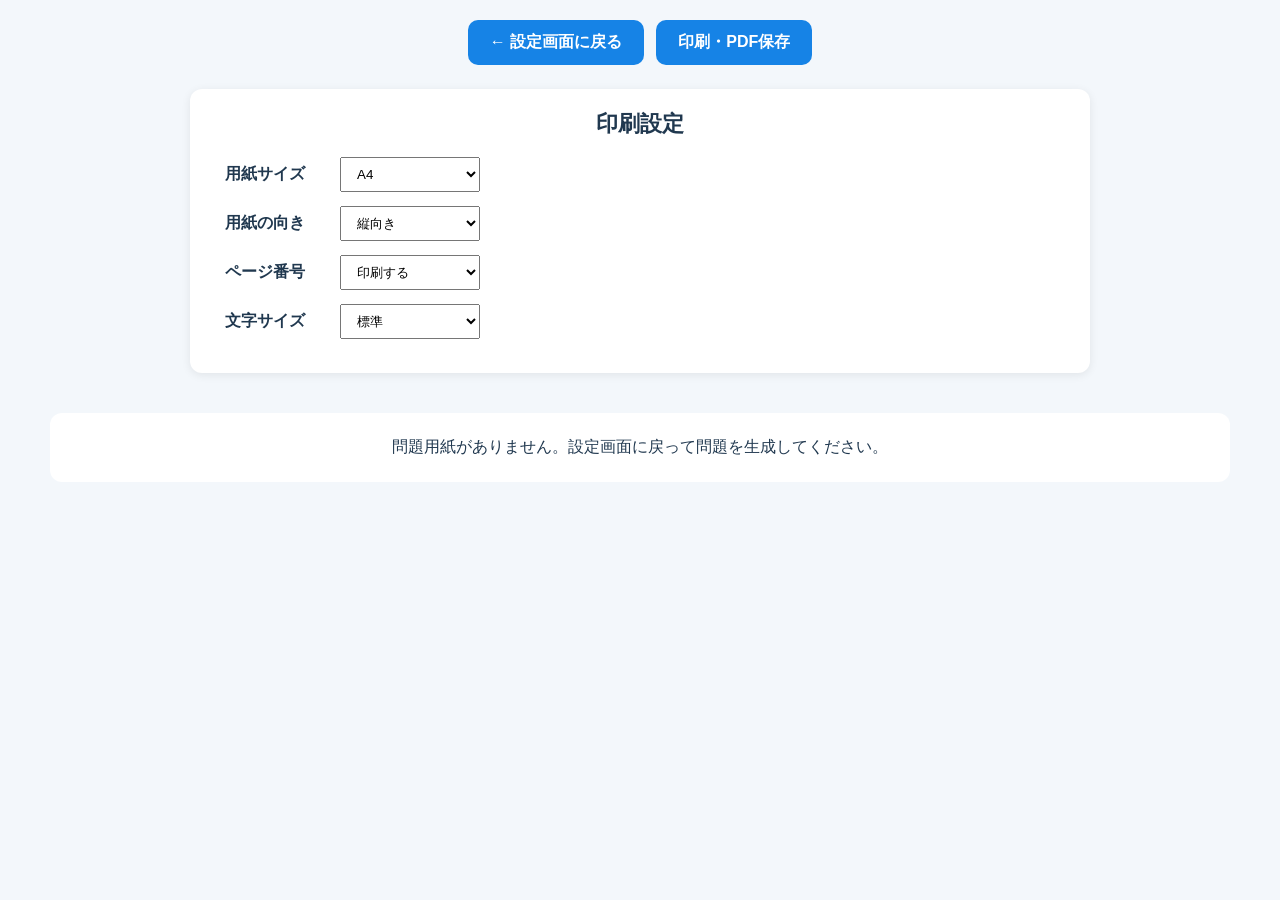
==== problem-sheet.html @ cf2eccb1 "A4・B5・A3の切り替えと、縦・横の切り替え機能追加" ====
<!DOCTYPE html>
<html lang="ja">
<head>
  <meta charset="UTF-8">
  <meta name="viewport" content="width=device-width, initial-scale=1.0">

  <title>問題用紙 | そろばんトレーニング</title>

  <link rel="preload"
        href="assets/fonts/Soloburn.woff2"
        as="font"
        type="font/woff2"
        crossorigin>

  <link rel="stylesheet" href="css/common.css">
  <link rel="stylesheet" href="css/problem/problem-create.css">

  <style>
    body {
      margin: 0;
      padding: 20px;
      background: #f3f7fb;
      color: #20384f;
    }

    .problem-sheet-toolbar {
      display: flex;
      justify-content: center;
      flex-wrap: wrap;
      gap: 12px;
      margin: 0 auto 24px;
    }

    .problem-sheet-toolbar button {
      padding: 12px 22px;
      border: 0;
      border-radius: 10px;
      background: #1683e6;
      color: #fff;
      font-size: 16px;
      font-weight: 800;
      cursor: pointer;
    }

    .problem-sheet-toolbar button:hover {
      opacity: 0.85;
    }

    #problemSheetOutput {
      width: 100%;
      max-width: 1180px;
      margin: 0 auto;
    }

    .problem-sheet-message {
      padding: 24px;
      border-radius: 12px;
      background: #fff;
      text-align: center;
    }

    @media print {
      body {
        margin: 0;
        padding: 0;
        background: #fff;
      }

      .problem-sheet-toolbar,
      .problem-sheet-message {
        display: none !important;
      }

      #problemSheetOutput {
        width: 100%;
        max-width: none;
        margin: 0;
      }
    }

    /* 印刷編集パネル */
    #printEditor {
      max-width: 900px;
      margin: 0 auto 24px;
      padding: 20px;
      background: #fff;
      border-radius: 12px;
      box-shadow: 0 2px 10px rgba(0,0,0,0.08);
    }

    #printEditor h2 {
      margin: 0 0 18px;
      font-size: 22px;
    }

    #printEditor h3 {
      margin: 20px 0 12px;
      font-size: 16px;
    }

    .print-setting-row {
      display: flex;
      align-items: center;
      gap: 20px;
      margin-bottom: 14px;
    }

    .print-setting-row label {
      width: 110px;
      font-weight: bold;
    }

    .print-setting-row select {
      padding: 8px 12px;
      min-width: 140px;
    }

    .print-margin-grid {
      display: grid;
      grid-template-columns: repeat(4, 1fr);
      gap: 12px;
    }

    .print-margin-grid label {
      display: flex;
      flex-direction: column;
      gap: 6px;
      font-size: 14px;
    }

    .print-margin-grid input {
      width: 100%;
      box-sizing: border-box;
      padding: 8px;
    }

    @media (max-width: 600px) {
      .print-margin-grid {
        grid-template-columns: repeat(2, 1fr);
      }
    }

    @media print {
      #printEditor {
        display: none !important;
      }
    }

  </style>
</head>

<body>

  <div class="problem-sheet-toolbar">

    <button type="button" id="backToSettings">
      ← 設定画面に戻る
    </button>

    <button type="button" id="printProblemSheets">
      印刷・PDF保存
    </button>

  </div>

  <!-- 印刷編集パネル -->
  <section id="printEditor">

    <h2>印刷設定</h2>

    <div class="print-setting-row">
      <label>用紙サイズ</label>
      <select id="paperSize">
        <option value="A4">A4</option>
        <option value="B5">B5</option>
        <option value="A3">A3</option>
      </select>
    </div>

    <div class="print-setting-row">
      <label>用紙の向き</label>
      <select id="paperOrientation">
        <option value="portrait">縦向き</option>
        <option value="landscape">横向き</option>
      </select>
    </div>

    <div class="print-setting-row">
      <label for="pageNumber">ページ番号</label>
      <select id="pageNumber">
        <option value="show" selected>印刷する</option>
        <option value="hide">印刷しない</option>
      </select>
    </div>

    <div class="print-setting-row">
      <label for="problemFontSize">文字サイズ</label>
      <select id="problemFontSize">
        <option value="12">小</option>
        <option value="16" selected>標準</option>
        <option value="20">大</option>
        <option value="24">特大</option>
      </select>
    </div>

  </section>

  <main id="problemSheetOutput"></main>

  <script>
    (() => {
      const output =
        document.getElementById("problemSheetOutput");

      const html =
        sessionStorage.getItem(
          "generatedProblemSheets"
        );

      if (!html) {
        const message =
          document.createElement("p");

        message.className =
          "problem-sheet-message";

        message.textContent =
          "問題用紙がありません。設定画面に戻って問題を生成してください。";

        output.appendChild(message);
      } else {
        output.innerHTML = html;
      }


      // =========================================
      // 印刷設定の反映
      // =========================================

      const printStyle = document.createElement("style");
      printStyle.id = "printEditorDynamicStyles";
      document.head.appendChild(printStyle);

      function applyPrintSettings() {

        const paperSize =
          document.getElementById("paperSize").value;

        const orientation =
          document.getElementById("paperOrientation").value;

        // 用紙サイズ（mm）
        const paperDimensions = {
          A4: [210, 297],
          B5: [182, 257],
          A3: [297, 420]
        };

        const [baseWidth, baseHeight] =
          paperDimensions[paperSize] || paperDimensions.A4;

        // 縦・横に応じて幅と高さを入れ替える
        const pageWidth =
          orientation === "landscape" ? baseHeight : baseWidth;

        const pageHeight =
          orientation === "landscape" ? baseWidth : baseHeight;

        const pageNumber =
          document.getElementById("pageNumber").value;

        printStyle.textContent = `
          @page {
            size: ${paperSize} ${orientation};
            margin: 0;

            ${pageNumber === "show" ? `
              @bottom-center {
                content: counter(page);
                font-size: 9pt;
                color: #333;
              }
            ` : ""}
          }

          /* 画面プレビュー：用紙サイズ・向きに連動 */
          @media screen {

            #problemSheetOutput {
              width: 100% !important;
              overflow-x: auto !important;
              box-sizing: border-box !important;
            }

            #problemGeneratedSheets > *,
            .kake-print-sheet,
            .wari-print-sheet,
            .combined-answer-sheet {
              width: ${pageWidth}mm !important;
              min-height: ${pageHeight}mm !important;
              box-sizing: border-box !important;
              margin: 20px auto !important;
            }

          }

          @media print {

            body {
              margin: 0 !important;
              padding: 0 !important;
            }

            #problemSheetOutput {
              width: 100% !important;
              max-width: none !important;
              margin: 0 !important;
            }

            #problemGeneratedSheets {
              max-width: none !important;
              margin: 0 !important;
              padding: 0 !important;
            }

            #problemGeneratedSheets > *,
            .kake-print-sheet,
            .wari-print-sheet,
            .combined-answer-sheet {
              max-width: none !important;
              margin: 0 !important;
              padding: 0 !important;
              box-sizing: border-box !important;
            }

          }
        `;
      }

      // 設定変更時に反映
      document
        .querySelectorAll("#printEditor select, #printEditor input")
        .forEach(control => {
          control.addEventListener("change", applyPrintSettings);
        });

      // 初期設定を反映
      applyPrintSettings();


      document
        .getElementById("backToSettings")
        .addEventListener("click", () => {
          if (history.length > 1) {
            history.back();
          } else {
            window.location.href = "index.html";
          }
        });

      document
        .getElementById("printProblemSheets")
        .addEventListener("click", () => {
          window.print();
        });
    })();
  </script>

</body>
</html>
---- css/common.css ----
/* =========================================================
   そろばんトレーニング
   共通CSS

   ・全画面共通の基本設定
   ・Soloburnフォント
   ・ボックスサイズ統一
   ・フォーム要素のフォント統一
========================================================= */


/* =========================================================
   Soloburn フォント
========================================================= */

@font-face {
  font-family: "Soloburn";

  src:
    url("../assets/fonts/Soloburn.woff2") format("woff2"),
    url("../assets/fonts/Soloburn.woff") format("woff");

  font-weight: normal;
  font-style: normal;
}


/* =========================================================
   ボックスサイズ
========================================================= */

* {
  box-sizing: border-box;
}


/* =========================================================
   HTML基本設定
========================================================= */

html {
  margin: 0;
  padding: 0;
}


/* =========================================================
   フォーム要素のフォント
========================================================= */

button,
input {
  font-family: inherit;
}

/* =====================================================
   全体（フラッシュ仕様）
===================================================== */

body {
  margin: 0;
  padding: 0;
  text-align: center;

  background-color: black;
  color: #00ff00;

  font-family: sans-serif;
}
---- css/problem/problem-create.css ----
/* =========================================================
   見取算 設定画面
========================================================= */

.problem-create-panel {
  margin-top: 22px;
  padding: 24px;
  background: #fff7ed;
  border: 2px solid #f97316;
  border-radius: 16px;
}

/* みとり算の問題ごとのカード枠線 */
.problem-create-panel:not(.kake-problem-create-panel):not(.wari-problem-create-panel) .individual-problem-block {
  border-color: #fed7aa;
}

/* =========================================================
   問題用紙ごとのカード
========================================================= */

.individual-problem-block {
  margin-top: 20px;
  padding: 20px;
  background: #ffffff;
  border: 2px solid #c9d7e3;
  border-radius: 14px;
  box-sizing: border-box;
}

.individual-problem-block:first-child {
  margin-top: 0;
}

.individual-problem-settings {
  margin: 0;
}

/* =========================================================
   セクション見出し
========================================================= */

.problem-create-heading {
  margin: 0 0 18px;
  color: #9a3412;
  font-size: 22px;
  font-weight: 900;
}


/* =========================================================
   問題用紙情報
========================================================= */

.problem-paper-info {
  display: grid;
  grid-template-columns: repeat(2, minmax(0, 1fr));
  gap: 14px;
  margin-bottom: 26px;
}

.problem-form-item {
  display: flex;
  flex-direction: column;
  gap: 6px;
}

.problem-form-item.full {
  grid-column: 1 / -1;
}

.problem-form-label {
  color: #23405e;
  font-size: 14px;
  font-weight: 800;
}

.problem-form-input,
.problem-form-select {
  width: 100%;
  min-height: 42px;
  box-sizing: border-box;
  padding: 8px 11px;

  background: #ffffff;

  border: 1px solid #b9c9d8;
  border-radius: 8px;

  color: #20384f;
  font-size: 16px;
  font-weight: 600;
}

.problem-form-input:focus,
.problem-form-select:focus {
  outline: none;
  border-color: #f97316;
  box-shadow: 0 0 0 3px rgba(249, 115, 22, 0.12);
}


/* =========================================================
   問題数
========================================================= */

.problem-count-area {
  margin-bottom: 26px;
}

.problem-count-buttons {
  display: flex;
  flex-wrap: wrap;
  gap: 8px;
}

.problem-count-button {
  min-width: 72px;
  padding: 9px 13px;

  background: #ffffff;

  border: 2px solid #b9c9d8;
  border-radius: 9px;

  color: #23405e;
  font-size: 15px;
  font-weight: 800;

  cursor: pointer;
}


.problem-count-button,
.problem-sheet-count-button {
  min-width: 72px;
  padding: 9px 13px;
  background: #ffffff;
  border: 2px solid #b9c9d8;
  border-radius: 9px;
  color: #23405e;
  font-size: 15px;
  font-weight: 800;
  cursor: pointer;
}

.problem-count-button:hover,
.problem-sheet-count-button:hover {
  border-color: #f97316;
}

.problem-count-button.selected,
.problem-sheet-count-button.selected {
  background: #f97316;
  border-color: #f97316;
  color: #ffffff;
}


/* =========================================================
   区間設定
========================================================= */

.problem-section-area {
  margin-bottom: 24px;
}

.problem-section-list {
  display: flex;
  flex-direction: column;
  gap: 14px;
}

.problem-section {
  padding: 18px;

  background: #ffffff;

  border: 1px solid #c9d7e3;
  border-radius: 12px;
}

.problem-section-title {
  margin: 0 0 14px;
  color: #9a3412;
  font-size: 17px;
  font-weight: 900;
}

.problem-section-range {
  display: grid;
  grid-template-columns: 1fr 1fr;
  gap: 12px;
  margin-bottom: 16px;
}


/* =========================================================
   区間設定項目
========================================================= */

.problem-section-settings {
  display: grid;
  grid-template-columns: 1fr;
  gap: 12px;
}

.problem-section-minus {
  margin-top: 14px;
}

.problem-section-minus.hidden {
  display: none;
}


/* =========================================================
   区間追加
========================================================= */

.problem-add-section-button {
  width: 100%;
  margin-top: 14px;
  padding: 11px 16px;
  background: #ffffff;
  border: 2px dashed #f97316;
  border-radius: 10px;
  color: #f97316;
  font-size: 15px;
  font-weight: 900;
  cursor: pointer;
}

.problem-add-section-button:hover {
  background: #ffedd5;
}


/* =========================================================
   設定状況
========================================================= */

.problem-section-status {
  margin-top: 12px;

  color: #587086;
  font-size: 14px;
  font-weight: 700;
  line-height: 1.5;
}

.problem-section-status.warning {
  color: #d85c00;
}


/* =========================================================
   スマホ
========================================================= */

@media (max-width: 700px) {

  .problem-create-panel {
    padding: 16px;
  }

  .problem-paper-info {
    grid-template-columns: 1fr;
  }

  .problem-form-item.full {
    grid-column: auto;
  }

  .problem-section-settings {
    grid-template-columns: 1fr;
  }

  .problem-section-range {
    grid-template-columns: 1fr;
  }

}

/* =========================================================
   問題生成ボタン
========================================================= */

.problem-generate-area {
  margin-top: 28px;
  margin-bottom: 30px;
  text-align: center;
}

.problem-generate-button {
  width: min(100%, 420px);
  min-height: 56px;
  padding: 14px 24px;
  background: #1683e6;
  border: 2px solid #1683e6;
  border-radius: 12px;
  color: #ffffff;
  font-size: 18px;
  font-weight: 900;
  cursor: pointer;
}

.problem-generate-button:hover {
  background: #0f6fc5;
  border-color: #0f6fc5;
}

.problem-generate-button:active {
  transform: translateY(1px);
}

/* =========================================================
   自動計算される問題数
========================================================= */

.problem-auto-value {
  width: 100%;
  min-height: 42px;
  box-sizing: border-box;
  padding: 8px 11px;

  background: #f1f5f9;
  border: 1px solid #c9d7e3;
  border-radius: 8px;

  color: #20384f;
  font-size: 16px;
  font-weight: 800;

  display: flex;
  align-items: center;
}

/* =========================================================
   桁数の区切り記号
========================================================= */

.problem-digit-range-separator {
  color: #20384f;
  font-size: 16px;
  font-weight: 600;
}

/* =========================================================
   生成した見取算 問題用紙
   全珠連の見取算問題用紙を基準にしたレイアウト
========================================================= */

#problemGeneratedSheet {
  width: 100%;
  margin-top: 28px;
  padding: 24px 16px 18px;
  box-sizing: border-box;

  background: #ffffff;
  border: 1px solid #c8c8c8;
}

/* =========================================================
   問題用紙ヘッダー
========================================================= */

.problem-generated-header {
  margin-bottom: 18px;
  text-align: center;
}

.problem-generated-header h2 {
  margin: 0 0 10px;

  color: #111111;
  font-size: 26px;
  font-weight: 900;
  letter-spacing: 0.28em;
}

.problem-generated-info {
  display: flex;
  justify-content: center;
  align-items: center;
  flex-wrap: wrap;
  gap: 22px;

  color: #111111;
  font-size: 14px;
  font-weight: 700;
}

.problem-generated-free-text {
  margin: 12px 0 0;

  color: #111111;
  font-size: 14px;
  line-height: 1.6;
}

/* =========================================================
   問題一覧
   5問 × 複数段
========================================================= */

.problem-generated-list {
  display: grid;

  grid-template-columns:
    repeat(5, minmax(0, 1fr));

  /*
    同じ行の問題同士は隙間なし
    行と行の間だけ少し空ける
  */
  column-gap: 0;
  row-gap: 14px;

  align-items: stretch;
}

/* =========================================================
   1問分
========================================================= */

.problem-generated-item {
  position: relative;

  min-height: 225px;

  /*
    問題番号のための上部スペース
    答え欄のための下部スペース
  */
  padding: 35px 8px 42px;

  box-sizing: border-box;

  background: #ffffff;

  /*
    基本は細線
  */
  border-top: 1px solid #20384f;
  border-right: 1px solid #20384f;
  border-bottom: 1px solid #20384f;

  border-radius: 0;

  text-align: center;

  break-inside: avoid;
  page-break-inside: avoid;
}

/* =========================================================
   行ごとの外枠
   実際の行構成はJavaScriptで決定
========================================================= */

.problem-generated-item.mitori-row-top {
  border-top: 3px solid #20384f;
}

.problem-generated-item.mitori-row-bottom {
  border-bottom: 3px solid #20384f;
}

.problem-generated-item.mitori-row-left {
  border-left: 3px solid #20384f;
}

.problem-generated-item.mitori-row-right {
  border-right: 3px solid #20384f;
}

/* =========================================================
   問題番号
========================================================= */

.problem-generated-number {
  position: absolute;

  top: 0;
  left: 0;

  width: 100%;

  height: 34px;

  box-sizing: border-box;

  display: flex;
  justify-content: center;
  align-items: center;

  color: #111111;

  font-size: 13px;
  font-weight: 700;

  text-align: center;

  /*
    問題番号と計算部分の境界
  */
  border-bottom: 1px solid #20384f;
}

/* =========================================================
   数字
========================================================= */

.problem-generated-numbers {
  display: flex;

  flex-direction: column;

  align-items: stretch;

  gap: 0;

  width: 100%;
}

/* =========================================================
   数字1行
========================================================= */

.problem-generated-row {
  display: flex;

  justify-content: flex-end;

  align-items: center;

  min-height: 22px;

  color: #111111;

  font-size: 18px;
  font-weight: 500;

  line-height: 1.05;

  font-variant-numeric: tabular-nums;
}

/* =========================================================
   ＋／－
   
   加算は何も表示しない
   引き算だけ「－」
========================================================= */

.problem-generated-operation {
  display: block;

  margin-right: 3px;

  color: #111111;

  font-size: 18px;
  font-weight: 500;

  text-align: center;
}

/* =========================================================
   数字本体
========================================================= */

.problem-generated-value {
  display: block;

  padding-right: 3px;

  color: #111111;

  font-family: "Soloburn", sans-serif;

  font-size: 18px;
  font-weight: 500;

  line-height: 1.05;

  text-align: right;

  white-space: nowrap;

  letter-spacing: 0.01em;
}

/* =========================================================
   答え記入欄
========================================================= */

.problem-generated-answer {
  position: absolute;

  left: 0;
  right: 0;
  bottom: 0;

  /*
    元の27pxから少し大きく
  */
  height: 38px;

  box-sizing: border-box;

  /*
    計算部分と答え欄の境界
  */
  border-top: 1px solid #20384f;

  color: transparent;

  font-size: 0;

  background: #ffffff;
}

/* =========================================================
   画面幅に応じた問題数配置
========================================================= */

/* =========================================================
   PC
========================================================= */

@media (min-width: 1000px) {

  .problem-generated-list {
    grid-template-columns:
      repeat(5, minmax(0, 1fr));

    column-gap: 0;
    row-gap: 14px;
  }

}

/* =========================================================
   タブレット
========================================================= */

@media (max-width: 999px) {

  .problem-generated-list {
    grid-template-columns:
      repeat(4, minmax(0, 1fr));

    column-gap: 0;
    row-gap: 12px;
  }

  .problem-generated-item {
    min-height: 220px;
  }

}

/* =========================================================
   スマートフォン
========================================================= */

@media (max-width: 700px) {

  #problemGeneratedSheet {
    padding: 18px 8px 14px;
  }

  .problem-generated-list {
    grid-template-columns:
      repeat(3, minmax(0, 1fr));

    column-gap: 0;
    row-gap: 10px;
  }

  .problem-generated-item {
    min-height: 210px;

    padding-left: 5px;
    padding-right: 5px;
  }

  .problem-generated-row {
    min-height: 21px;
  }

  .problem-generated-operation,
  .problem-generated-value {
    font-size: 15px;
  }

  .problem-generated-answer {
    height: 34px;
  }

}

/* =========================================================
   印刷用
========================================================= */

@media print {

  #problemGeneratedSheet {
    margin: 0;

    padding: 8mm 6mm;

    border: none;
  }

  .problem-generated-list {
    column-gap: 0;
    row-gap: 4mm;
  }

  .problem-generated-item {
    min-height: 54mm;

    break-inside: avoid;
  }

  .problem-generated-row {
    min-height: 5mm;
  }

  .problem-generated-operation,
  .problem-generated-value {
    font-size: 12pt;
  }

  .problem-generated-number {
    font-size: 9pt;
  }

}

/* =========================================================
   問題設定コピー按钮
========================================================= */

.problem-copy-settings-area {
  margin-top: 18px;
  text-align: center;
}

.problem-copy-settings-button {
  display: inline-block;
  width: 100%;
  max-width: 420px;
  padding: 14px 18px;
  border: none;
  border-radius: 10px;
  background: #ea580c;
  color: #ffffff;
  font-size: 16px;
  font-weight: 700;
  cursor: pointer;
  box-sizing: border-box;
  transition: background 0.2s ease;
}

.problem-copy-settings-button:hover {
  background: #c2410c;
}

.problem-copy-settings-button:active {
  transform: translateY(1px);
}

/* =========================================================
   かけ算専用カラー（青）
========================================================= */

/* メイン設定パネル */
.kake-problem-create-panel {
  background: #eff6ff;
  border-color: #2563eb;
}

/* 見出し */
.kake-problem-create-panel .problem-create-heading {
  color: #1e40af;
}

/* 問題ごとのカード */
.kake-problem-create-panel .kake-individual-problem-block {
  border-color: #bfdbfe;
}

/* 入力欄 */
.kake-problem-create-panel .problem-form-input,
.kake-problem-create-panel .problem-form-select {
  border-color: #bfdbfe;
}

/* 入力欄のフォーカス */
.kake-problem-create-panel .problem-form-input:focus,
.kake-problem-create-panel .problem-form-select:focus {
  border-color: #2563eb;
  box-shadow: 0 0 0 3px rgba(37, 99, 235, 0.12);
}

/* 問題数ボタン */
.kake-problem-create-panel .problem-count-button:hover,
.kake-problem-create-panel .problem-sheet-count-button:hover {
  border-color: #2563eb;
}

/* 選択中の問題数ボタン */
.kake-problem-create-panel .problem-count-button.selected,
.kake-problem-create-panel .problem-sheet-count-button.selected {
  background: #2563eb;
  border-color: #2563eb;
  color: #ffffff;
}

/* 区間設定 */
.kake-problem-create-panel .problem-section {
  border-color: #bfdbfe;
}

/* 区間見出し */
.kake-problem-create-panel .problem-section-title {
  color: #1e40af;
}

/* 区間追加ボタン */
.kake-problem-create-panel .problem-add-section-button {
  border-color: #2563eb;
  color: #2563eb;
}

.kake-problem-create-panel .problem-add-section-button:hover {
  background: #dbeafe;
}

/* 設定コピー */
.kake-problem-create-panel .problem-copy-settings-button {
  background: #1d4ed8;
}

.kake-problem-create-panel .problem-copy-settings-button:hover {
  background: #1e40af;
}

/* 個別確定ボタンの表示を強制 */
.problem-generation-result > .problem-confirm-button {
  display: block !important;
  visibility: visible !important;
  position: relative !important;
  z-index: 10;
  width: min(100%, 420px);
  min-height: 50px;
  margin: 18px auto;
  padding: 12px 20px;
  background: #1683e6 !important;
  color: #ffffff !important;
  border: none;
  border-radius: 10px;
  font-size: 16px;
  font-weight: 800;
  cursor: pointer;
}

/* =========================================================
   問題用紙ごとの確認・個別確定
========================================================= */

.problem-generation-preview {
  width: 100%;
  margin: 30px auto;
  display: flex;
  flex-direction: column;
  gap: 36px;
  box-sizing: border-box;
}

.problem-generation-result {
  width: 100%;
  margin: 0;
  padding: 0;
  background: transparent;
  border: none;
  border-radius: 0;
  box-sizing: border-box;
}

.problem-generation-result-heading {
  margin-bottom: 12px;
  font-size: 18px;
  font-weight: 800;
  color: #222222;
}

.problem-confirm-button {
  display: block;
  width: min(100%, 420px);
  min-height: 50px;
  margin: 12px auto 20px;
  padding: 12px 20px;
  border: none;
  border-radius: 10px;
  background: #1683e6;
  color: #ffffff;
  font-size: 16px;
  font-weight: 800;
  cursor: pointer;
  box-sizing: border-box;
}

.problem-confirm-button:hover:not(:disabled) {
  background: #126bc0;
}

.problem-generation-result-content {
  width: 100%;
  margin: 0;
  padding: 0;
  overflow: visible;
  box-sizing: border-box;
}

.problem-proceed-print-button {
  display: block;
  width: min(100%, 480px);
  min-height: 54px;
  margin: 10px auto 30px;
  padding: 14px 20px;
  border: none;
  border-radius: 10px;
  background: #15803d;
  color: #ffffff;
  font-size: 17px;
  font-weight: 800;
  cursor: pointer;
  box-sizing: border-box;
}

.problem-proceed-print-button:hover {
  background: #166534;
}

@media (max-width: 600px) {
  .problem-confirm-button,
  .problem-proceed-print-button {
    width: 100%;
  }
}

/* =========================================================
   わり算専用カラー（緑）
========================================================= */

/* メイン設定パネル */
.wari-problem-create-panel {
  background: #f0fdf4;
  border-color: #16a34a;
}

/* 問題用紙ごとのカード枠線 */
.wari-problem-create-panel .kake-individual-problem-block {
  border-color: #bbf7d0;
}

/* 見出し */
.wari-problem-create-panel .problem-create-heading {
  color: #166534;
}

/* 作成枚数・問題数ボタンのホバー */
.wari-problem-create-panel .problem-count-button:hover,
.wari-problem-create-panel .problem-sheet-count-button:hover {
  border-color: #16a34a;
}

/* 選択中のボタン */
.wari-problem-create-panel .problem-count-button.selected,
.wari-problem-create-panel .problem-sheet-count-button.selected {
  background: #16a34a;
  border-color: #16a34a;
  color: #ffffff;
}

/* 入力欄 */
.wari-problem-create-panel .problem-form-input,
.wari-problem-create-panel .problem-form-select {
  border-color: #bbf7d0;
}

/* 入力欄のフォーカス */
.wari-problem-create-panel .problem-form-input:focus,
.wari-problem-create-panel .problem-form-select:focus {
  border-color: #16a34a;
  box-shadow: 0 0 0 3px rgba(22, 163, 74, 0.12);
}

/* 区間設定 */
.wari-problem-create-panel .problem-section {
  border-color: #bbf7d0;
}

/* 区間見出し */
.wari-problem-create-panel .problem-section-title {
  color: #166534;
}

/* 区間追加ボタン */
.wari-problem-create-panel .problem-add-section-button {
  border-color: #16a34a;
  color: #16a34a;
}

.wari-problem-create-panel .problem-add-section-button:hover {
  background: #dcfce7;
}

/* 設定コピー */
.wari-problem-create-panel .problem-copy-settings-button {
  background: #15803d;
}

.wari-problem-create-panel .problem-copy-settings-button:hover {
  background: #166534;
}
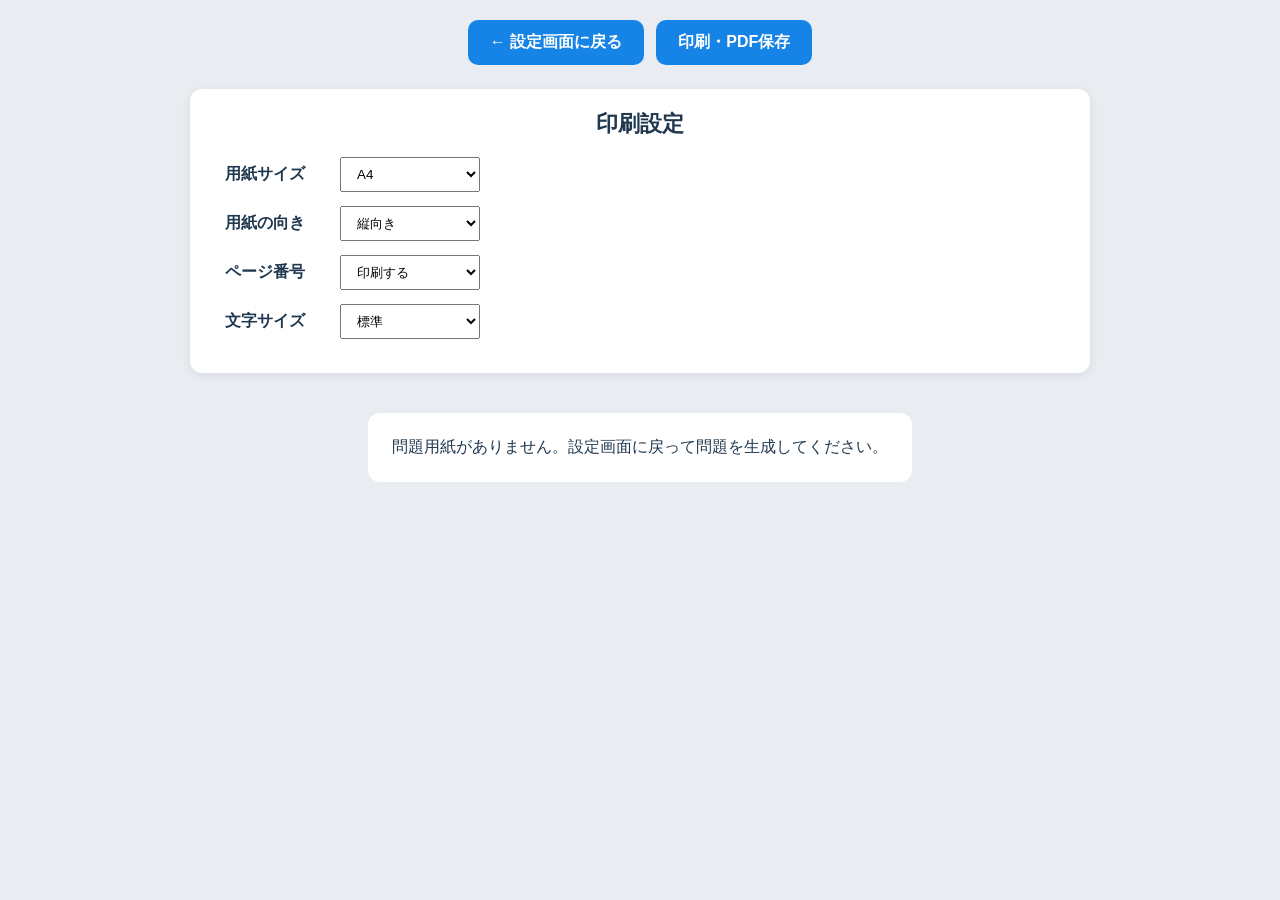
==== commit ff67eb42: "画面プレビュー機能追加" ====
--- a/problem-sheet.html
+++ b/problem-sheet.html
@@ -272,7 +272,10 @@
         printStyle.textContent = `
           @page {
             size: ${paperSize} ${orientation};
-            margin: 0;
+
+            margin: ${pageNumber === "show"
+              ? "0mm 0mm 12mm 0mm"
+              : "0"};
 
             ${pageNumber === "show" ? `
               @bottom-center {
@@ -284,22 +287,42 @@
           }
 
           /* 画面プレビュー：用紙サイズ・向きに連動 */
+          /* 画面プレビュー：実際の用紙を表示 */
           @media screen {
 
+            body {
+              background: #e9edf2 !important;
+            }
+
             #problemSheetOutput {
+              display: flex !important;
+              flex-direction: column !important;
+              align-items: center !important;
               width: 100% !important;
+              max-width: none !important;
               overflow-x: auto !important;
               box-sizing: border-box !important;
+              gap: 24px !important;
+            }
+
+            #problemGeneratedSheets {
+              width: ${pageWidth}mm !important;
+              max-width: none !important;
+              margin: 0 auto !important;
             }
 
             #problemGeneratedSheets > *,
             .kake-print-sheet,
             .wari-print-sheet,
             .combined-answer-sheet {
+              display: block !important;
               width: ${pageWidth}mm !important;
               min-height: ${pageHeight}mm !important;
+              max-width: none !important;
+              margin: 0 auto 24px !important;
               box-sizing: border-box !important;
-              margin: 20px auto !important;
+              background: #fff !important;
+              box-shadow: 0 2px 12px rgba(0,0,0,0.15) !important;
             }
 
           }
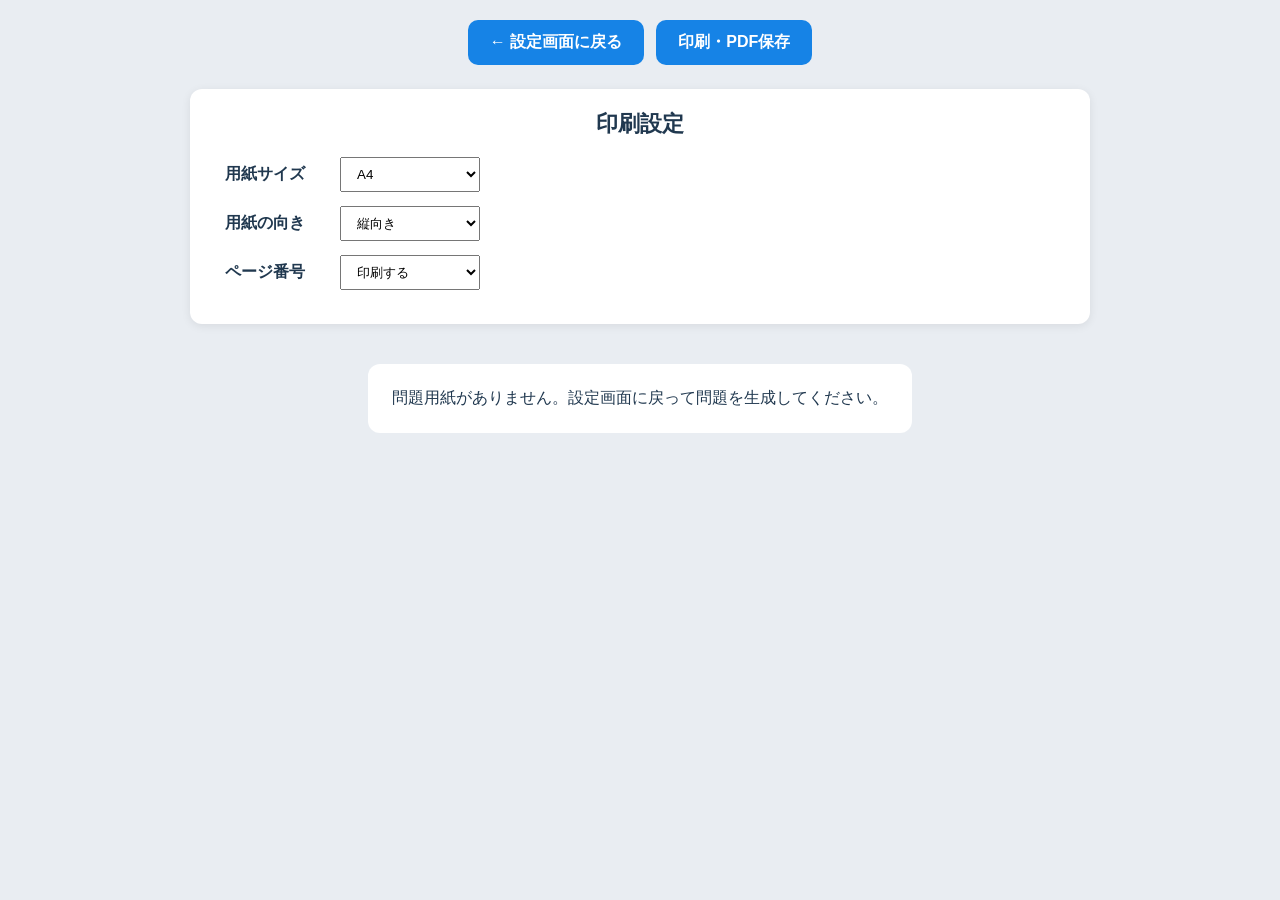
==== commit 0c97ad87: "かけ算・わり算の「左右配置」機能追加" ====
--- a/problem-sheet.html
+++ b/problem-sheet.html
@@ -146,6 +146,43 @@
       }
     }
 
+    /* かけ算・わり算の自動配置用 */
+    .subject-print-page {
+      display: grid;
+      grid-template-columns: minmax(0, 1fr);
+      gap: 12px;
+      align-items: start;
+      box-sizing: border-box;
+      background: #fff;
+    }
+
+    .subject-print-page.is-two-up {
+      grid-template-columns: repeat(2, minmax(0, 1fr));
+    }
+
+    .subject-print-page > .kake-print-sheet,
+    .subject-print-page > .wari-print-sheet {
+      width: 100% !important;
+      max-width: none !important;
+      min-width: 0 !important;
+      margin: 0 !important;
+      box-sizing: border-box !important;
+      page-break-after: auto !important;
+      break-after: auto !important;
+    }
+
+    @media print {
+      .subject-print-page {
+        break-after: page;
+        page-break-after: always;
+      }
+
+      .subject-print-page:last-of-type {
+        break-after: auto;
+        page-break-after: auto;
+      }
+    }
+
   </style>
 </head>
 
@@ -193,201 +230,518 @@
       </select>
     </div>
 
-    <div class="print-setting-row">
-      <label for="problemFontSize">文字サイズ</label>
-      <select id="problemFontSize">
-        <option value="12">小</option>
-        <option value="16" selected>標準</option>
-        <option value="20">大</option>
-        <option value="24">特大</option>
-      </select>
-    </div>
-
   </section>
 
   <main id="problemSheetOutput"></main>
 
-  <script>
-    (() => {
-      const output =
-        document.getElementById("problemSheetOutput");
-
-      const html =
-        sessionStorage.getItem(
-          "generatedProblemSheets"
+<script>
+(() => {
+  const output = document.getElementById("problemSheetOutput");
+  const html = sessionStorage.getItem("generatedProblemSheets");
+
+  if (!html) {
+    const message = document.createElement("p");
+    message.className = "problem-sheet-message";
+    message.textContent =
+      "問題用紙がありません。設定画面に戻って問題を生成してください。";
+    output.appendChild(message);
+  } else {
+    output.innerHTML = html;
+  }
+
+  const printStyle = document.createElement("style");
+  printStyle.id = "printEditorDynamicStyles";
+  document.head.appendChild(printStyle);
+
+  // 用紙サイズ
+  const paperDimensions = {
+    A4: [210, 297],
+    B5: [182, 257],
+    A3: [297, 420]
+  };
+
+  // 用紙の幅と高さを取得
+  function getPageDimensions() {
+    const size = document.getElementById("paperSize").value;
+    const orientation =
+      document.getElementById("paperOrientation").value;
+
+    const [w, h] = paperDimensions[size] || paperDimensions.A4;
+
+    return orientation === "landscape"
+      ? { width: h, height: w }
+      : { width: w, height: h };
+  }
+
+  // =========================================
+  // かけ算・わり算の自動配置
+  // =========================================
+
+  function arrangeSubjectSheets() {
+
+    // 既存の配置をいったん解除
+    const existing = output.querySelector("#subjectPrintPages");
+
+    if (existing) {
+      while (existing.firstElementChild) {
+        const page = existing.firstElementChild;
+
+        while (page.firstElementChild) {
+          output.insertBefore(page.firstElementChild, existing);
+        }
+
+        page.remove();
+      }
+
+      existing.remove();
+    }
+
+    // かけ算・わり算の問題用紙を取得
+    const kakeSheets = Array.from(
+      output.querySelectorAll(
+        ":scope > .kake-print-sheet:not(.wari-print-sheet)"
+      )
+    );
+
+    const wariSheets = Array.from(
+      output.querySelectorAll(
+        ":scope > .wari-print-sheet"
+      )
+    );
+
+    if (!kakeSheets.length && !wariSheets.length) return;
+
+    const dimensions = getPageDimensions();
+
+    // ページ番号用の余白を考慮
+    const availableHeight = dimensions.height - 12;
+
+    const gapMm = 4;
+
+    const pageRoot = document.createElement("div");
+    pageRoot.id = "subjectPrintPages";
+
+    // =========================================
+    // 同じ回数のかけ算・わり算を組み合わせる
+    // =========================================
+
+    const usedWari = new Set();
+    const groups = [];
+
+    kakeSheets.forEach(kake => {
+
+      const round =
+        kake.getAttribute("data-sheet-round") || "";
+
+      const matchIndex = wariSheets.findIndex((wari, i) => {
+
+        return (
+          !usedWari.has(i) &&
+          (wari.getAttribute("data-sheet-round") || "") === round
         );
 
-      if (!html) {
-        const message =
-          document.createElement("p");
-
-        message.className =
-          "problem-sheet-message";
-
-        message.textContent =
-          "問題用紙がありません。設定画面に戻って問題を生成してください。";
-
-        output.appendChild(message);
+      });
+
+      if (matchIndex >= 0) {
+
+        usedWari.add(matchIndex);
+
+        groups.push({
+          kake,
+          wari: wariSheets[matchIndex]
+        });
+
       } else {
-        output.innerHTML = html;
-      }
-
-
-      // =========================================
-      // 印刷設定の反映
-      // =========================================
-
-      const printStyle = document.createElement("style");
-      printStyle.id = "printEditorDynamicStyles";
-      document.head.appendChild(printStyle);
-
-      function applyPrintSettings() {
-
-        const paperSize =
-          document.getElementById("paperSize").value;
-
-        const orientation =
-          document.getElementById("paperOrientation").value;
-
-        // 用紙サイズ（mm）
-        const paperDimensions = {
-          A4: [210, 297],
-          B5: [182, 257],
-          A3: [297, 420]
-        };
-
-        const [baseWidth, baseHeight] =
-          paperDimensions[paperSize] || paperDimensions.A4;
-
-        // 縦・横に応じて幅と高さを入れ替える
-        const pageWidth =
-          orientation === "landscape" ? baseHeight : baseWidth;
-
-        const pageHeight =
-          orientation === "landscape" ? baseWidth : baseHeight;
-
-        const pageNumber =
-          document.getElementById("pageNumber").value;
-
-        printStyle.textContent = `
-          @page {
-            size: ${paperSize} ${orientation};
-
-            margin: ${pageNumber === "show"
-              ? "0mm 0mm 12mm 0mm"
-              : "0"};
-
-            ${pageNumber === "show" ? `
-              @bottom-center {
-                content: counter(page);
-                font-size: 9pt;
-                color: #333;
-              }
-            ` : ""}
+
+        groups.push({
+          kake,
+          wari: null
+        });
+
+      }
+
+    });
+
+    // 対応するかけ算がないわり算も追加
+    wariSheets.forEach((wari, i) => {
+
+      if (!usedWari.has(i)) {
+        groups.push({
+          kake: null,
+          wari
+        });
+      }
+
+    });
+
+    // =========================================
+    // 半分の幅に収まるか実寸で確認
+    // =========================================
+
+    const measureBox = document.createElement("div");
+
+    measureBox.style.cssText = [
+      "position:absolute",
+      "left:-100000px",
+      "top:0",
+      "visibility:hidden",
+      `width:${dimensions.width}mm`,
+      "display:block",
+      "box-sizing:border-box"
+    ].join(";");
+
+    document.body.appendChild(measureBox);
+
+    function fitsInColumn(sheet) {
+
+      if (!sheet) return false;
+
+      const clone = sheet.cloneNode(true);
+
+      clone.style.setProperty(
+        "display",
+        "block",
+        "important"
+      );
+
+      clone.style.setProperty(
+        "width",
+        `calc((100% - ${gapMm}mm) / 2)`,
+        "important"
+      );
+
+      clone.style.setProperty(
+        "max-width",
+        "none",
+        "important"
+      );
+
+      clone.style.setProperty(
+        "height",
+        "auto",
+        "important"
+      );
+
+      clone.style.setProperty(
+        "min-height",
+        "0",
+        "important"
+      );
+
+      clone.style.setProperty(
+        "margin",
+        "0",
+        "important"
+      );
+
+      clone.style.setProperty(
+        "page-break-after",
+        "auto",
+        "important"
+      );
+
+      clone.style.setProperty(
+        "break-after",
+        "auto",
+        "important"
+      );
+
+      measureBox.appendChild(clone);
+
+      const widthOkay =
+        clone.scrollWidth <= clone.clientWidth + 2;
+
+      const heightMm =
+        clone.getBoundingClientRect().height * 25.4 / 96;
+
+      const heightOkay =
+        heightMm <= availableHeight;
+
+      clone.remove();
+
+      return widthOkay && heightOkay;
+    }
+
+    // =========================================
+    // ページへの配置
+    // =========================================
+
+    groups.forEach(group => {
+
+      const page = document.createElement("section");
+
+      page.className = "subject-print-page";
+
+      page.style.width = `${dimensions.width}mm`;
+      page.style.minHeight = `${dimensions.height}mm`;
+      page.style.padding = "0";
+
+      // かけ算・わり算の両方が半分の幅に収まるか
+      const canPair =
+        group.kake &&
+        group.wari &&
+        fitsInColumn(group.kake) &&
+        fitsInColumn(group.wari);
+
+      if (canPair) {
+
+        // 両方収まる場合は左右に並べる
+        page.classList.add("is-two-up");
+
+        page.appendChild(group.kake);
+        page.appendChild(group.wari);
+
+      } else {
+
+        // 収まらない場合は別々のページにする
+        if (group.kake) {
+          page.appendChild(group.kake);
+        }
+
+        if (group.wari) {
+
+          if (group.kake) {
+
+            const secondPage =
+              document.createElement("section");
+
+            secondPage.className =
+              "subject-print-page";
+
+            secondPage.style.width =
+              `${dimensions.width}mm`;
+
+            secondPage.style.minHeight =
+              `${dimensions.height}mm`;
+
+            secondPage.appendChild(group.wari);
+
+            pageRoot.appendChild(page);
+            pageRoot.appendChild(secondPage);
+
+            return;
           }
 
-          /* 画面プレビュー：用紙サイズ・向きに連動 */
-          /* 画面プレビュー：実際の用紙を表示 */
-          @media screen {
-
-            body {
-              background: #e9edf2 !important;
-            }
-
-            #problemSheetOutput {
-              display: flex !important;
-              flex-direction: column !important;
-              align-items: center !important;
-              width: 100% !important;
-              max-width: none !important;
-              overflow-x: auto !important;
-              box-sizing: border-box !important;
-              gap: 24px !important;
-            }
-
-            #problemGeneratedSheets {
-              width: ${pageWidth}mm !important;
-              max-width: none !important;
-              margin: 0 auto !important;
-            }
-
-            #problemGeneratedSheets > *,
-            .kake-print-sheet,
-            .wari-print-sheet,
-            .combined-answer-sheet {
-              display: block !important;
-              width: ${pageWidth}mm !important;
-              min-height: ${pageHeight}mm !important;
-              max-width: none !important;
-              margin: 0 auto 24px !important;
-              box-sizing: border-box !important;
-              background: #fff !important;
-              box-shadow: 0 2px 12px rgba(0,0,0,0.15) !important;
-            }
-
+          page.appendChild(group.wari);
+        }
+
+      }
+
+      pageRoot.appendChild(page);
+
+    });
+
+    measureBox.remove();
+
+    // 元の問題用紙を取り除く
+    kakeSheets.forEach(sheet => sheet.remove());
+    wariSheets.forEach(sheet => sheet.remove());
+
+    // 解答用紙の直前に配置
+    const answerSheet =
+      output.querySelector(":scope > .combined-answer-sheet");
+
+    if (answerSheet) {
+      output.insertBefore(pageRoot, answerSheet);
+    } else {
+      output.appendChild(pageRoot);
+    }
+
+  }
+
+  // =========================================
+  // 印刷設定の反映
+  // =========================================
+
+  function applyPrintSettings() {
+
+    const paperSize =
+      document.getElementById("paperSize").value;
+
+    const orientation =
+      document.getElementById("paperOrientation").value;
+
+    const { width: pageWidth, height: pageHeight } =
+      getPageDimensions();
+
+    const pageNumber =
+      document.getElementById("pageNumber").value;
+
+    printStyle.textContent = `
+
+      @page {
+        size: ${paperSize} ${orientation};
+
+        margin: ${pageNumber === "show"
+          ? "0mm 0mm 12mm 0mm"
+          : "0"};
+
+        ${pageNumber === "show" ? `
+          @bottom-center {
+            content: counter(page);
+            font-size: 9pt;
+            color: #333;
           }
-
-          @media print {
-
-            body {
-              margin: 0 !important;
-              padding: 0 !important;
-            }
-
-            #problemSheetOutput {
-              width: 100% !important;
-              max-width: none !important;
-              margin: 0 !important;
-            }
-
-            #problemGeneratedSheets {
-              max-width: none !important;
-              margin: 0 !important;
-              padding: 0 !important;
-            }
-
-            #problemGeneratedSheets > *,
-            .kake-print-sheet,
-            .wari-print-sheet,
-            .combined-answer-sheet {
-              max-width: none !important;
-              margin: 0 !important;
-              padding: 0 !important;
-              box-sizing: border-box !important;
-            }
-
-          }
-        `;
-      }
-
-      // 設定変更時に反映
-      document
-        .querySelectorAll("#printEditor select, #printEditor input")
-        .forEach(control => {
-          control.addEventListener("change", applyPrintSettings);
-        });
-
-      // 初期設定を反映
-      applyPrintSettings();
-
-
-      document
-        .getElementById("backToSettings")
-        .addEventListener("click", () => {
-          if (history.length > 1) {
-            history.back();
-          } else {
-            window.location.href = "index.html";
-          }
-        });
-
-      document
-        .getElementById("printProblemSheets")
-        .addEventListener("click", () => {
-          window.print();
-        });
-    })();
-  </script>
+        ` : ""}
+      }
+
+      /* =====================================
+         画面プレビュー
+      ===================================== */
+
+      @media screen {
+
+        body {
+          background: #e9edf2 !important;
+        }
+
+        #problemSheetOutput {
+          display: flex !important;
+          flex-direction: column !important;
+          align-items: center !important;
+          width: 100% !important;
+          max-width: none !important;
+          overflow-x: auto !important;
+          box-sizing: border-box !important;
+          gap: 24px !important;
+        }
+
+        #problemGeneratedSheets,
+        #subjectPrintPages {
+          width: ${pageWidth}mm !important;
+          max-width: none !important;
+          margin: 0 auto !important;
+        }
+
+        #problemGeneratedSheets > *,
+        .combined-answer-sheet,
+        .subject-print-page {
+          display: block !important;
+          width: ${pageWidth}mm !important;
+          min-height: ${pageHeight}mm !important;
+          max-width: none !important;
+          margin: 0 auto 24px !important;
+          box-sizing: border-box !important;
+          background: #fff !important;
+          box-shadow: 0 2px 12px rgba(0,0,0,0.15) !important;
+        }
+
+        /* 左右2列に配置 */
+        .subject-print-page.is-two-up {
+          display: grid !important;
+          grid-template-columns: repeat(2, minmax(0, 1fr)) !important;
+          gap: 4mm !important;
+        }
+
+        .subject-print-page > .kake-print-sheet,
+        .subject-print-page > .wari-print-sheet {
+          width: 100% !important;
+          min-height: 0 !important;
+          margin: 0 !important;
+          padding: 7mm !important;
+          box-shadow: none !important;
+        }
+
+      }
+
+      /* =====================================
+         印刷
+      ===================================== */
+
+      @media print {
+
+        body {
+          margin: 0 !important;
+          padding: 0 !important;
+        }
+
+        #problemSheetOutput {
+          width: 100% !important;
+          max-width: none !important;
+          margin: 0 !important;
+        }
+
+        #problemGeneratedSheets {
+          max-width: none !important;
+          margin: 0 !important;
+          padding: 0 !important;
+        }
+
+        #problemGeneratedSheets > *,
+        .combined-answer-sheet,
+        .subject-print-page {
+          max-width: none !important;
+          margin: 0 !important;
+          box-sizing: border-box !important;
+        }
+
+        .subject-print-page {
+          width: ${pageWidth}mm !important;
+          min-height: ${pageHeight}mm !important;
+          break-after: page;
+          page-break-after: always;
+        }
+
+        .subject-print-page.is-two-up {
+          display: grid !important;
+          grid-template-columns: repeat(2, minmax(0, 1fr)) !important;
+          gap: 4mm !important;
+        }
+
+        .subject-print-page > .kake-print-sheet,
+        .subject-print-page > .wari-print-sheet {
+          width: 100% !important;
+          max-width: none !important;
+          min-width: 0 !important;
+          min-height: 0 !important;
+          margin: 0 !important;
+          padding: 7mm !important;
+          box-sizing: border-box !important;
+          page-break-after: auto !important;
+          break-after: auto !important;
+        }
+
+      }
+
+    `;
+
+    // 用紙設定変更後に配置を再計算
+    arrangeSubjectSheets();
+
+  }
+
+  // 設定変更時に反映
+  document
+    .querySelectorAll("#printEditor select, #printEditor input")
+    .forEach(control => {
+      control.addEventListener("change", applyPrintSettings);
+    });
+
+  // 初期設定
+  applyPrintSettings();
+
+  // 設定画面に戻る
+  document
+    .getElementById("backToSettings")
+    .addEventListener("click", () => {
+
+      if (history.length > 1) {
+        history.back();
+      } else {
+        window.location.href = "index.html";
+      }
+
+    });
+
+  // 印刷・PDF保存
+  document
+    .getElementById("printProblemSheets")
+    .addEventListener("click", () => {
+      window.print();
+    });
+
+})();
+</script>
 
 </body>
 </html>
